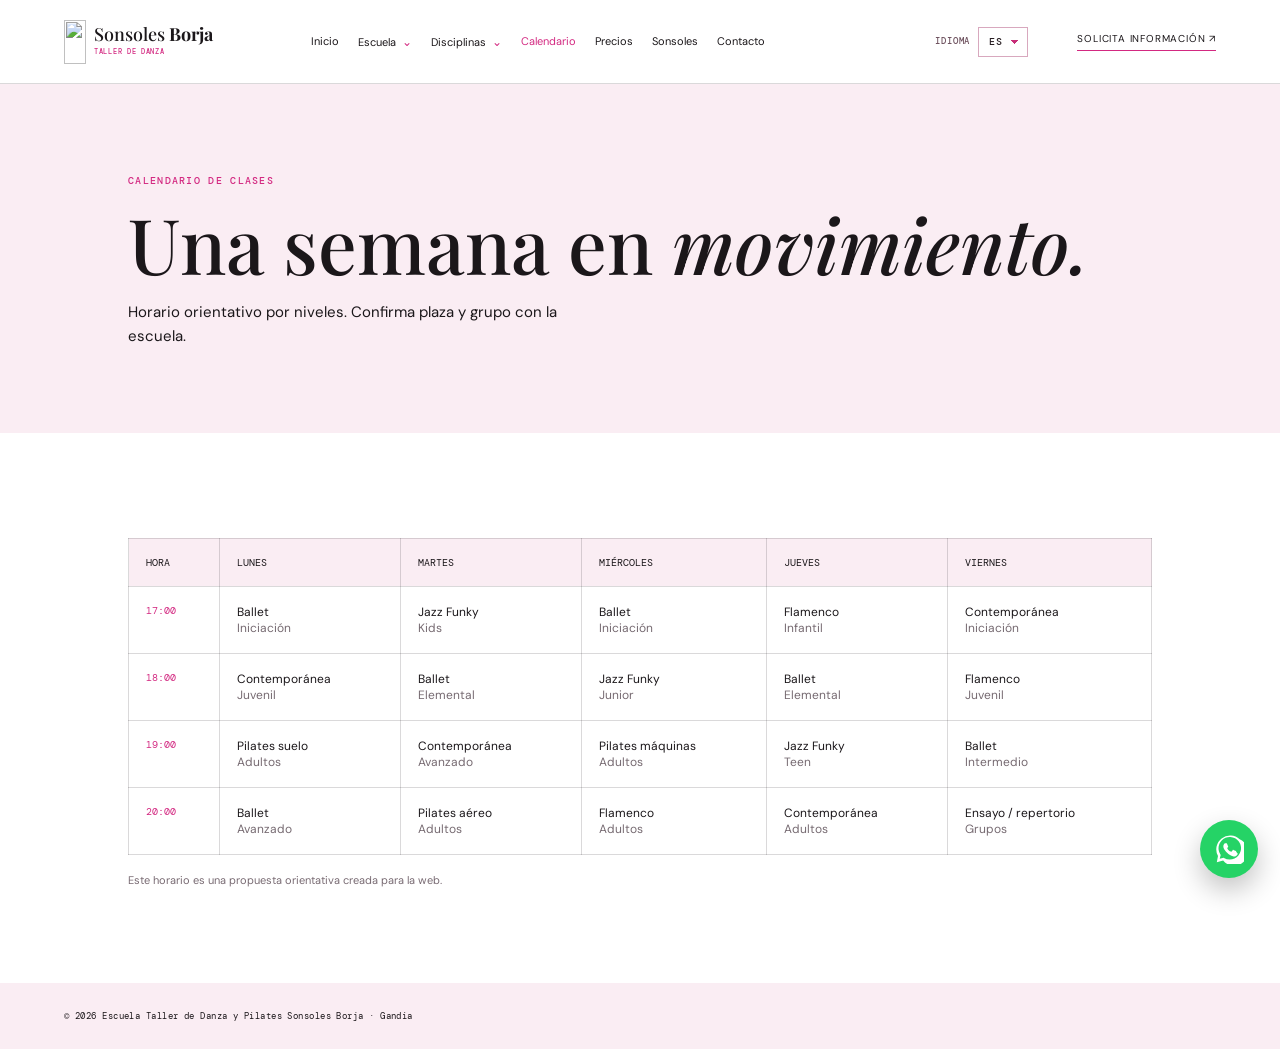
==== calendario.html @ 7279515a "Publicar versión final de la web" ====
<!doctype html><html lang="es"><head><meta charset="UTF-8"><meta name="viewport" content="width=device-width,initial-scale=1"><title>Calendario | Sonsoles Borja</title><link rel="preconnect" href="https://fonts.googleapis.com"><link rel="preconnect" href="https://fonts.gstatic.com" crossorigin><link href="https://fonts.googleapis.com/css2?family=DM+Mono:wght@400;500&family=DM+Sans:opsz,wght@9..40,400;9..40,500;9..40,600&family=Playfair+Display:ital,wght@0,500;0,600;0,700;1,500&display=swap" rel="stylesheet"><link rel="stylesheet" href="pages.css"><script defer src="language.js"></script></head><body><header class="page-header"><a class="simple-brand" href="index.html"><span class="brand-icon"><img src="assets/brand-icon-polished.png" alt=""></span><span>Sonsoles <b>Borja</b><i>Taller de danza</i></span></a><nav><a href="index.html">Inicio</a><a href="escuela.html">Escuela</a><a href="disciplinas.html">Disciplinas</a><a class="active" href="calendario.html">Calendario</a><a href="precios.html">Precios</a><a href="sonsoles.html">Sonsoles</a><a href="contacto.html">Contacto</a></nav><a class="nav-cta" href="contacto.html">Solicita informaci&oacute;n ↗</a></header><main><section class="page-hero"><div><p class="eyebrow">Calendario de clases</p><h1>Una semana en <em>movimiento.</em></h1><p>Horario orientativo por niveles. Confirma plaza y grupo con la escuela.</p></div></section><section class="page-content"><table class="calendar"><tr><th>Hora</th><th>Lunes</th><th>Martes</th><th>Mi&eacute;rcoles</th><th>Jueves</th><th>Viernes</th></tr><tr><td>17:00</td><td>Ballet<br><b>Iniciaci&oacute;n</b></td><td>Jazz Funky<br><b>Kids</b></td><td>Ballet<br><b>Iniciaci&oacute;n</b></td><td>Flamenco<br><b>Infantil</b></td><td>Contempor&aacute;nea<br><b>Iniciaci&oacute;n</b></td></tr><tr><td>18:00</td><td>Contempor&aacute;nea<br><b>Juvenil</b></td><td>Ballet<br><b>Elemental</b></td><td>Jazz Funky<br><b>Junior</b></td><td>Ballet<br><b>Elemental</b></td><td>Flamenco<br><b>Juvenil</b></td></tr><tr><td>19:00</td><td>Pilates suelo<br><b>Adultos</b></td><td>Contempor&aacute;nea<br><b>Avanzado</b></td><td>Pilates m&aacute;quinas<br><b>Adultos</b></td><td>Jazz Funky<br><b>Teen</b></td><td>Ballet<br><b>Intermedio</b></td></tr><tr><td>20:00</td><td>Ballet<br><b>Avanzado</b></td><td>Pilates a&eacute;reo<br><b>Adultos</b></td><td>Flamenco<br><b>Adultos</b></td><td>Contempor&aacute;nea<br><b>Adultos</b></td><td>Ensayo / repertorio<br><b>Grupos</b></td></tr></table><p class="notice">Este horario es una propuesta orientativa creada para la web.</p></section></main><footer>© 2026 Escuela Taller de Danza y Pilates Sonsoles Borja · Gandia</footer></body></html>
---- pages.css ----
:root{--ink:#1b171a;--pink:#d32981;--soft:#faedf3;--line:rgba(27,23,26,.16)}
*{box-sizing:border-box}
body{margin:0;color:var(--ink);font-family:'DM Sans',Arial,sans-serif}
a{color:inherit;text-decoration:none}
.page-header{height:84px;display:flex;align-items:center;padding:0 5vw;gap:25px;border-bottom:1px solid var(--line);background:#fff;position:sticky;top:0;z-index:9}
.simple-brand{display:flex;align-items:center;gap:8px;font:500 18px/.82 'Playfair Display',serif;white-space:nowrap}
.simple-brand b{font-weight:700}.simple-brand i{display:block;margin-top:5px;color:var(--pink);font:500 7px 'DM Mono',monospace;letter-spacing:.1em;text-transform:uppercase}
.brand-icon{height:44px;width:22px;overflow:hidden;display:block;position:relative}.brand-icon img,.brand-icon img[src="assets/brand-icon-polished.png"]{position:static;width:100%;height:100%;max-width:100%;object-fit:contain}
.page-header nav{display:flex;gap:19px;margin:auto;font-size:11px}.page-header nav a{padding:6px 0}.page-header nav a:hover,.page-header nav .active{color:var(--pink)}
.nav-cta{font-size:10px;letter-spacing:.08em;text-transform:uppercase;border-bottom:1px solid var(--pink);padding-bottom:5px}
.eyebrow{font:500 10px 'DM Mono',monospace;letter-spacing:.13em;text-transform:uppercase;color:var(--pink)}
h1,h2{font:500 clamp(48px,6vw,92px)/.95 'Playfair Display',serif;margin:20px 0}h1 em,h2 em{font-weight:500}
.button{display:inline-flex;gap:34px;padding:16px 19px;background:var(--pink);color:#fff;font-size:10px;letter-spacing:.08em;text-transform:uppercase}
.home-hero{height:calc(100vh - 84px);min-height:570px;position:relative;color:#fff;overflow:hidden}.home-hero>img{height:100%;width:100%;object-fit:cover}.home-hero:after{content:'';position:absolute;inset:0;background:linear-gradient(90deg,rgba(24,14,20,.68),rgba(24,14,20,.2) 65%,transparent)}.home-hero>div{position:absolute;z-index:1;left:10vw;top:19%;max-width:535px}.home-hero .eyebrow{color:#ffc0df}.home-hero p:not(.eyebrow){font-size:16px;line-height:1.6;max-width:350px;margin-bottom:29px}
.home-links{padding:110px 10vw;background:var(--soft)}.home-links h2{font-size:clamp(44px,5vw,74px);max-width:620px}
.link-grid{display:grid;grid-template-columns:repeat(4,1fr);border:1px solid var(--line);margin-top:45px}.link-grid a{min-height:220px;padding:23px;border-right:1px solid var(--line);display:flex;flex-direction:column}.link-grid a:last-child{border:0}.link-grid b{font:10px 'DM Mono',monospace;color:var(--pink)}.link-grid strong{font:500 29px 'Playfair Display',serif;margin:36px 0 12px}.link-grid span{font-size:11px;line-height:1.5}
.page-hero{min-height:345px;padding:80px 10vw 70px;background:var(--soft);display:flex;align-items:end}.page-hero p:last-child{font-size:15px;line-height:1.6;max-width:480px}.page-content{padding:85px 10vw}.page-content h2{font-size:clamp(38px,4vw,62px)}
.split{display:grid;grid-template-columns:1fr 1fr;gap:8vw;align-items:center}.split img{width:100%;max-height:600px;object-fit:cover}.copy{font-size:15px;line-height:1.7}.copy ul{list-style:none;padding:17px 0;border-top:1px solid var(--line);font-size:13px}.copy li{line-height:2}.copy li:before,.discipline-row li:before{content:'•';color:var(--pink);padding-right:8px}
.discipline-list{display:grid;gap:0}.discipline-row{display:grid;grid-template-columns:310px 1fr;min-height:420px;border-bottom:1px solid var(--line)}.discipline-row img{width:100%;height:100%;object-fit:cover}.discipline-row>div{padding:55px 7vw}.discipline-row h2{font-size:clamp(39px,4.5vw,66px);margin:16px 0}.discipline-row p{font-size:15px;line-height:1.6}.discipline-row ul{padding:17px 0 0;border-top:1px solid var(--line);list-style:none;font-size:12px;line-height:1.9}
.primeros-pasos-gallery{display:grid;grid-template-columns:1fr 1fr;gap:2px;min-height:420px;overflow:hidden}.discipline-row>.primeros-pasos-gallery{padding:0}.primeros-pasos-gallery img{display:block;width:100%;height:100%;min-height:420px;object-fit:cover}
.calendar{width:100%;border-collapse:collapse;margin-top:20px;font-size:12px}.calendar th,.calendar td{border:1px solid var(--line);padding:17px;text-align:left;vertical-align:top}.calendar th{font:10px 'DM Mono',monospace;text-transform:uppercase;background:var(--soft)}.calendar td:first-child{font:10px 'DM Mono',monospace;color:var(--pink)}.calendar b{font-weight:400;color:#766a71}
.price-grid{display:grid;grid-template-columns:repeat(3,1fr);border:1px solid var(--line);margin-top:20px}.price-card{padding:33px 28px;border-right:1px solid var(--line);min-height:330px}.price-card:last-child{border:0}.price-card>p{font:10px 'DM Mono',monospace;letter-spacing:.08em;text-transform:uppercase;color:var(--pink)}.price-card strong{display:block;font:500 50px 'Playfair Display',serif;margin:20px 0}.price-card strong span{font:11px 'DM Sans',sans-serif}.price-card ul{padding:15px 0;border-top:1px solid var(--line);list-style:none;font-size:12px;line-height:1.9}
.price-card.featured{background:#fff!important;color:var(--ink)!important}.price-card.featured>p{color:var(--pink)!important}.price-card.featured strong,.price-card.featured strong span,.price-card.featured li{color:var(--ink)!important}.price-card.featured ul{border-color:var(--line)!important}
.notice{font-size:11px;color:#786a72;margin-top:18px}.contact-cards{display:grid;grid-template-columns:repeat(3,1fr);gap:20px}.contact-cards a,.contact-cards div{padding:27px;border-top:2px solid var(--pink);background:var(--soft);font-size:15px;line-height:1.55}.contact-cards span{display:block;color:var(--pink);font:10px 'DM Mono',monospace;text-transform:uppercase;letter-spacing:.08em;margin-bottom:8px}
.enrollment-fee{display:flex;align-items:baseline;gap:18px;padding:24px 28px;margin:0 0 20px;background:#faedf3;border-left:4px solid var(--pink)}.enrollment-fee .eyebrow{margin:0}.enrollment-fee strong{font:500 46px/.9 'Playfair Display',serif;color:var(--pink)}.enrollment-fee span{font-size:13px;color:#65575d}
.whatsapp{position:fixed;right:22px;bottom:22px;width:54px;height:54px;display:grid;place-items:center;background:#25d366;color:#fff;border-radius:50%;font-size:28px;box-shadow:0 8px 20px #0004;z-index:10}
footer{padding:27px 5vw;background:var(--soft);font:9px 'DM Mono',monospace;letter-spacing:.05em}
@media(max-width:900px){.page-header nav{display:none}.page-header{justify-content:space-between}.nav-cta{display:block}.link-grid,.price-grid,.contact-cards{grid-template-columns:1fr 1fr}.link-grid a:nth-child(2){border-right:0}.split{grid-template-columns:1fr}.discipline-row{grid-template-columns:1fr}.discipline-row img{height:390px}.primeros-pasos-gallery{height:390px;min-height:0}.primeros-pasos-gallery img{height:390px;min-height:0}.page-content{padding:65px 25px}.page-hero,.home-links{padding-left:25px;padding-right:25px}.calendar{display:block;overflow-x:auto}.calendar th,.calendar td{min-width:125px}.home-hero>div{left:25px;right:25px}.home-hero h1{font-size:63px}}
@media(max-width:560px){.link-grid,.price-grid,.contact-cards{grid-template-columns:1fr}.link-grid a,.price-card{border-right:0;border-bottom:1px solid var(--line)}.link-grid a:last-child,.price-card:last-child{border-bottom:0}.nav-cta{display:none}.discipline-row>div{padding:45px 25px}.page-hero{min-height:310px}}
.nav-dropdown{position:relative;display:flex;align-items:center}.nav-dropdown button{border:0;background:transparent;color:inherit;font:inherit;font-size:inherit;cursor:pointer;padding:6px 0}.nav-dropdown button span{font-size:12px;margin-left:3px;color:var(--pink)}.nav-dropdown.active button,.nav-dropdown:focus-within button,.nav-dropdown:hover button{color:var(--pink)}.discipline-menu{position:absolute;top:calc(100% + 12px);left:-18px;min-width:205px;padding:8px;background:#fff;border:1px solid var(--line);box-shadow:0 15px 32px rgba(39,30,34,.12);opacity:0;visibility:hidden;transform:translateY(-7px);transition:.18s ease;z-index:20}.discipline-menu a{display:block!important;padding:10px 12px!important;font-size:10px!important;letter-spacing:.03em;white-space:nowrap}.discipline-menu a:hover{background:var(--soft);color:var(--pink)}.nav-dropdown:hover .discipline-menu,.nav-dropdown:focus-within .discipline-menu,.nav-dropdown.open .discipline-menu{opacity:1;visibility:visible;transform:translateY(0)}.discipline-row{scroll-margin-top:105px}
@media(max-width:900px){.nav-dropdown{display:none}}
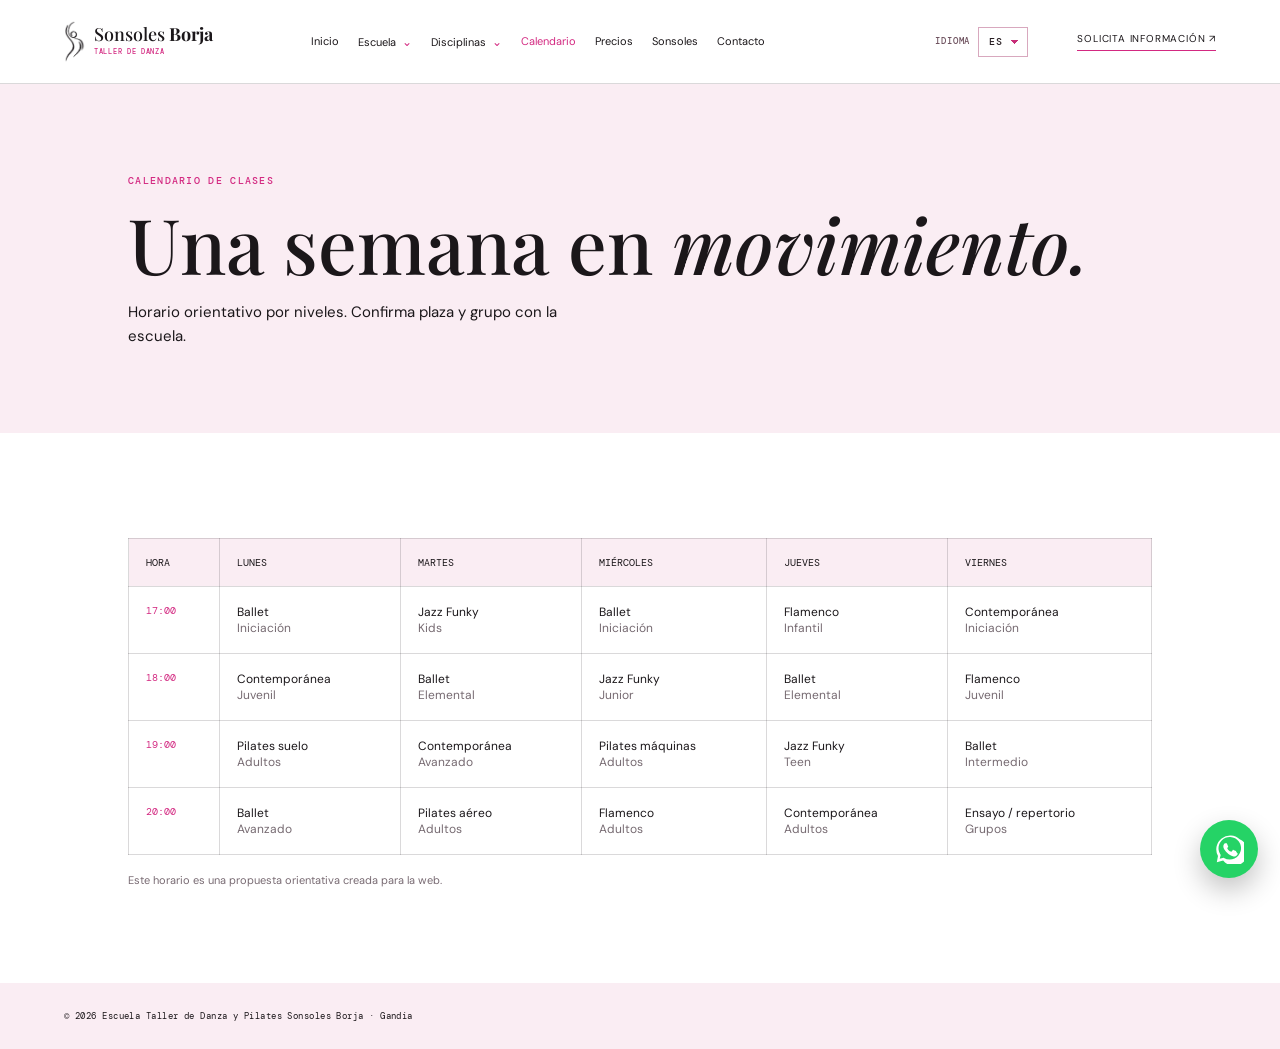
==== commit cac83154: "Corregir rutas de imágenes y logo" ====
--- a/calendario.html
+++ b/calendario.html
@@ -1 +1 @@
-<!doctype html><html lang="es"><head><meta charset="UTF-8"><meta name="viewport" content="width=device-width,initial-scale=1"><title>Calendario | Sonsoles Borja</title><link rel="preconnect" href="https://fonts.googleapis.com"><link rel="preconnect" href="https://fonts.gstatic.com" crossorigin><link href="https://fonts.googleapis.com/css2?family=DM+Mono:wght@400;500&family=DM+Sans:opsz,wght@9..40,400;9..40,500;9..40,600&family=Playfair+Display:ital,wght@0,500;0,600;0,700;1,500&display=swap" rel="stylesheet"><link rel="stylesheet" href="pages.css"><script defer src="language.js"></script></head><body><header class="page-header"><a class="simple-brand" href="index.html"><span class="brand-icon"><img src="assets/brand-icon-polished.png" alt=""></span><span>Sonsoles <b>Borja</b><i>Taller de danza</i></span></a><nav><a href="index.html">Inicio</a><a href="escuela.html">Escuela</a><a href="disciplinas.html">Disciplinas</a><a class="active" href="calendario.html">Calendario</a><a href="precios.html">Precios</a><a href="sonsoles.html">Sonsoles</a><a href="contacto.html">Contacto</a></nav><a class="nav-cta" href="contacto.html">Solicita informaci&oacute;n ↗</a></header><main><section class="page-hero"><div><p class="eyebrow">Calendario de clases</p><h1>Una semana en <em>movimiento.</em></h1><p>Horario orientativo por niveles. Confirma plaza y grupo con la escuela.</p></div></section><section class="page-content"><table class="calendar"><tr><th>Hora</th><th>Lunes</th><th>Martes</th><th>Mi&eacute;rcoles</th><th>Jueves</th><th>Viernes</th></tr><tr><td>17:00</td><td>Ballet<br><b>Iniciaci&oacute;n</b></td><td>Jazz Funky<br><b>Kids</b></td><td>Ballet<br><b>Iniciaci&oacute;n</b></td><td>Flamenco<br><b>Infantil</b></td><td>Contempor&aacute;nea<br><b>Iniciaci&oacute;n</b></td></tr><tr><td>18:00</td><td>Contempor&aacute;nea<br><b>Juvenil</b></td><td>Ballet<br><b>Elemental</b></td><td>Jazz Funky<br><b>Junior</b></td><td>Ballet<br><b>Elemental</b></td><td>Flamenco<br><b>Juvenil</b></td></tr><tr><td>19:00</td><td>Pilates suelo<br><b>Adultos</b></td><td>Contempor&aacute;nea<br><b>Avanzado</b></td><td>Pilates m&aacute;quinas<br><b>Adultos</b></td><td>Jazz Funky<br><b>Teen</b></td><td>Ballet<br><b>Intermedio</b></td></tr><tr><td>20:00</td><td>Ballet<br><b>Avanzado</b></td><td>Pilates a&eacute;reo<br><b>Adultos</b></td><td>Flamenco<br><b>Adultos</b></td><td>Contempor&aacute;nea<br><b>Adultos</b></td><td>Ensayo / repertorio<br><b>Grupos</b></td></tr></table><p class="notice">Este horario es una propuesta orientativa creada para la web.</p></section></main><footer>© 2026 Escuela Taller de Danza y Pilates Sonsoles Borja · Gandia</footer></body></html>
+<!doctype html><html lang="es"><head><meta charset="UTF-8"><meta name="viewport" content="width=device-width,initial-scale=1"><title>Calendario | Sonsoles Borja</title><link rel="preconnect" href="https://fonts.googleapis.com"><link rel="preconnect" href="https://fonts.gstatic.com" crossorigin><link href="https://fonts.googleapis.com/css2?family=DM+Mono:wght@400;500&family=DM+Sans:opsz,wght@9..40,400;9..40,500;9..40,600&family=Playfair+Display:ital,wght@0,500;0,600;0,700;1,500&display=swap" rel="stylesheet"><link rel="stylesheet" href="pages.css"><script defer src="language.js"></script></head><body><header class="page-header"><a class="simple-brand" href="index.html"><span class="brand-icon"><img src="brand-icon-polished.png" alt=""></span><span>Sonsoles <b>Borja</b><i>Taller de danza</i></span></a><nav><a href="index.html">Inicio</a><a href="escuela.html">Escuela</a><a href="disciplinas.html">Disciplinas</a><a class="active" href="calendario.html">Calendario</a><a href="precios.html">Precios</a><a href="sonsoles.html">Sonsoles</a><a href="contacto.html">Contacto</a></nav><a class="nav-cta" href="contacto.html">Solicita informaci&oacute;n ↗</a></header><main><section class="page-hero"><div><p class="eyebrow">Calendario de clases</p><h1>Una semana en <em>movimiento.</em></h1><p>Horario orientativo por niveles. Confirma plaza y grupo con la escuela.</p></div></section><section class="page-content"><table class="calendar"><tr><th>Hora</th><th>Lunes</th><th>Martes</th><th>Mi&eacute;rcoles</th><th>Jueves</th><th>Viernes</th></tr><tr><td>17:00</td><td>Ballet<br><b>Iniciaci&oacute;n</b></td><td>Jazz Funky<br><b>Kids</b></td><td>Ballet<br><b>Iniciaci&oacute;n</b></td><td>Flamenco<br><b>Infantil</b></td><td>Contempor&aacute;nea<br><b>Iniciaci&oacute;n</b></td></tr><tr><td>18:00</td><td>Contempor&aacute;nea<br><b>Juvenil</b></td><td>Ballet<br><b>Elemental</b></td><td>Jazz Funky<br><b>Junior</b></td><td>Ballet<br><b>Elemental</b></td><td>Flamenco<br><b>Juvenil</b></td></tr><tr><td>19:00</td><td>Pilates suelo<br><b>Adultos</b></td><td>Contempor&aacute;nea<br><b>Avanzado</b></td><td>Pilates m&aacute;quinas<br><b>Adultos</b></td><td>Jazz Funky<br><b>Teen</b></td><td>Ballet<br><b>Intermedio</b></td></tr><tr><td>20:00</td><td>Ballet<br><b>Avanzado</b></td><td>Pilates a&eacute;reo<br><b>Adultos</b></td><td>Flamenco<br><b>Adultos</b></td><td>Contempor&aacute;nea<br><b>Adultos</b></td><td>Ensayo / repertorio<br><b>Grupos</b></td></tr></table><p class="notice">Este horario es una propuesta orientativa creada para la web.</p></section></main><footer>© 2026 Escuela Taller de Danza y Pilates Sonsoles Borja · Gandia</footer></body></html>
--- a/pages.css
+++ b/pages.css
@@ -5,7 +5,7 @@
 .page-header{height:84px;display:flex;align-items:center;padding:0 5vw;gap:25px;border-bottom:1px solid var(--line);background:#fff;position:sticky;top:0;z-index:9}
 .simple-brand{display:flex;align-items:center;gap:8px;font:500 18px/.82 'Playfair Display',serif;white-space:nowrap}
 .simple-brand b{font-weight:700}.simple-brand i{display:block;margin-top:5px;color:var(--pink);font:500 7px 'DM Mono',monospace;letter-spacing:.1em;text-transform:uppercase}
-.brand-icon{height:44px;width:22px;overflow:hidden;display:block;position:relative}.brand-icon img,.brand-icon img[src="assets/brand-icon-polished.png"]{position:static;width:100%;height:100%;max-width:100%;object-fit:contain}
+.brand-icon{height:44px;width:22px;overflow:hidden;display:block;position:relative}.brand-icon img,.brand-icon img[src="brand-icon-polished.png"]{position:static;width:100%;height:100%;max-width:100%;object-fit:contain}
 .page-header nav{display:flex;gap:19px;margin:auto;font-size:11px}.page-header nav a{padding:6px 0}.page-header nav a:hover,.page-header nav .active{color:var(--pink)}
 .nav-cta{font-size:10px;letter-spacing:.08em;text-transform:uppercase;border-bottom:1px solid var(--pink);padding-bottom:5px}
 .eyebrow{font:500 10px 'DM Mono',monospace;letter-spacing:.13em;text-transform:uppercase;color:var(--pink)}
